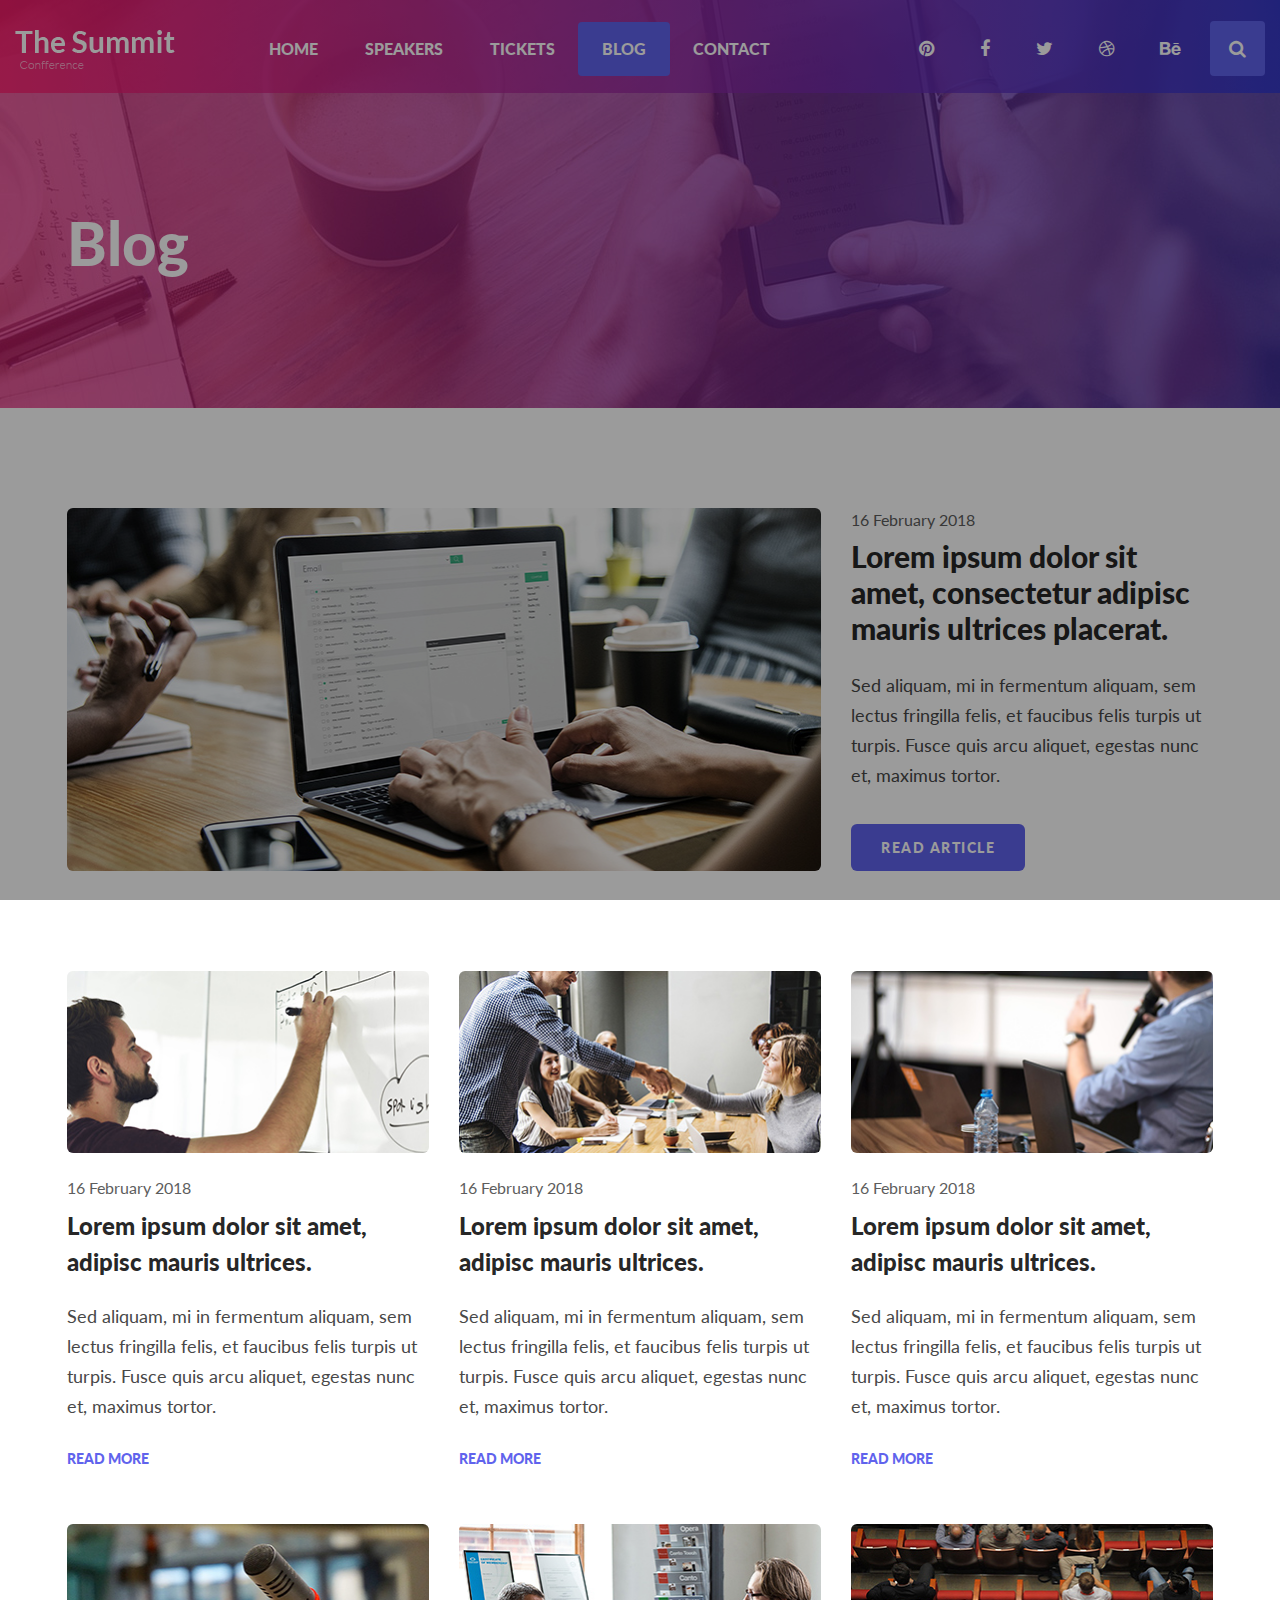
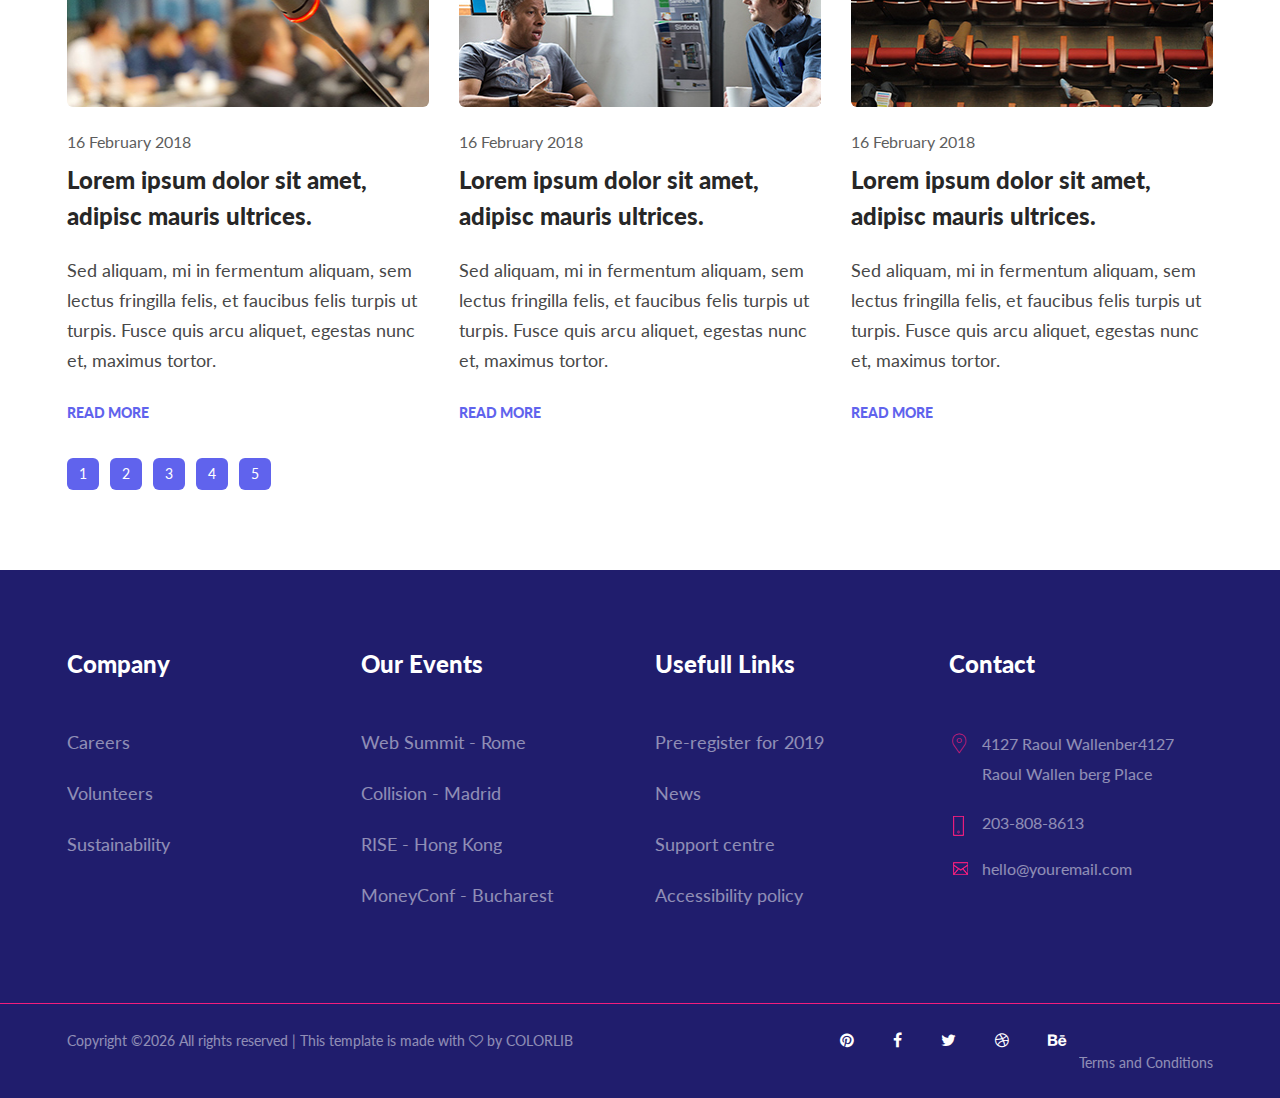
==== blog.html @ 988c6b31 "Primer commit" ====
<!DOCTYPE html>
<html lang="zxx">

<head>
    <meta charset="UTF-8">
    <meta name="description" content="The Summit Conference Template">
    <meta name="keywords" content="The Summit Conference, unica, creative, html">
    <meta name="viewport" content="width=device-width, initial-scale=1.0">
    <meta http-equiv="X-UA-Compatible" content="ie=edge">
    <title>The Summit Confference | Template</title>

    <!-- Google Font -->
    <link href="https://fonts.googleapis.com/css?family=Lato:100,300,400,700,900&display=swap" rel="stylesheet">

    <!-- Css Styles -->
    <link rel="stylesheet" href="css/bootstrap.min.css" type="text/css">
    <link rel="stylesheet" href="css/font-awesome.min.css" type="text/css">
    <link rel="stylesheet" href="css/flaticon.css" type="text/css">
    <link rel="stylesheet" href="css/owl.carousel.min.css" type="text/css">
    <link rel="stylesheet" href="css/slicknav.min.css" type="text/css">
    <link rel="stylesheet" href="css/style.css" type="text/css">
</head>

<body>
    <!-- Page Preloder -->
    <div id="preloder">
        <div class="loader"></div>
    </div>

    <!-- Header Section Begin -->
    <header class="header-section">
        <div class="container-fluid">
            <div class="row bg-overlay">
                <div class="header">
                    <div class="col-lg-12">
                        <div class="logo">
                            <a href="./index.html"><img src="img/logo.png" alt=""></a>
                        </div>
                        <div class="navigation mobile-menu">
                            <div class="main-menu">
                                <nav>
                                    <ul>
                                        <li><a href="./index.html">Home</a></li>
                                        <li><a href="./speakers.html">Speakers</a></li>
                                        <li><a href="./tickets.html">Tickets</a></li>
                                        <li><a class="active" href="./blog.html">Blog</a></li>
                                        <li><a href="./contact.html">Contact</a></li>
                                    </ul>
                                </nav>
                            </div>
                            <div class="top-social">
                                <a href="#"><i class="fa fa-pinterest"></i></a>
                                <a href="#"><i class="fa fa-facebook"></i></a>
                                <a href="#"><i class="fa fa-twitter"></i></a>
                                <a href="#"><i class="fa fa-dribbble"></i></a>
                                <a href="#"><i class="fa fa-behance"></i></a>
                                <a href="#" class="search-btn search-trigger"><i class="fa fa-search"></i></a>
                            </div>
                        </div>
                        <div id="mobile-menu-wrap"></div>
                    </div>
                </div>
            </div>
        </div>
    </header>
    <!-- Header End -->

    <!-- Search Bar Begin -->
    <section class="search-bar-wrap">
        <span class="search-close"><i class="fa fa-close"></i></span>
        <div class="search-bar-table">
            <div class="search-bar-tablecell">
                <div class="search-bar-inner">
                    <h2>Search</h2>
                    <form action="#">
                        <input type="search" placeholder="Type Keywords">
                        <button type="submit">Search</button>
                    </form>
                </div>
            </div>
        </div>
    </section>
    <!-- Search Bar End -->

    <!-- Hero Area Begin -->
    <div class="hero-area set-bg" data-setbg="img/blog/blog-hero-bg.jpg">
        <div class="container">
            <div class="row">
                <div class="col-lg-12">
                    <div class="hero-text">
                        <h2>Blog</h2>
                    </div>
                </div>
            </div>
        </div>
    </div>
    <!-- Hero Area End -->

    <!-- Blog Area Begin -->
    <section class="blog-section spad">
        <div class="blog-article">
            <div class="container">
                <div class="row">
                    <div class="col-lg-8">
                        <div class="article-img">
                            <img src="img/blog/blog-item.jpg" alt="">
                        </div>
                    </div>
                    <div class="col-lg-4">
                        <div class="article-details">
                            <span>16 February 2018</span>
                            <h3>Lorem ipsum dolor sit amet, consectetur adipisc mauris ultrices placerat.</h3>
                            <p>Sed aliquam, mi in fermentum aliquam, sem lectus fringilla felis, et faucibus felis
                                turpis ut turpis. Fusce quis arcu aliquet, egestas nunc et, maximus tortor. </p>
                            <a href="#" class="primary-btn article-btn">Read Article</a>
                        </div>
                    </div>
                </div>
            </div>
        </div>
        <div class="blog-items">
            <div class="container">
                <div class="row">
                    <div class="col-lg-4 col-md-6">
                        <div class="single-blog">
                            <div class="blog-img">
                                <img src="img/blog/blog-1.jpg" alt="">
                            </div>
                            <div class="blog-details">
                                <span>16 February 2018</span>
                                <h4>Lorem ipsum dolor sit amet, adipisc mauris ultrices.</h4>
                                <p>Sed aliquam, mi in fermentum aliquam, sem lectus fringilla felis, et faucibus felis
                                    turpis ut turpis. Fusce quis arcu aliquet, egestas nunc et, maximus tortor.</p>
                                <a href="#" class="read-btn">Read More</a>
                            </div>
                        </div>
                    </div>
                    <div class="col-lg-4 col-md-6">
                        <div class="single-blog">
                            <div class="blog-img">
                                <img src="img/blog/blog-2.jpg" alt="">
                            </div>
                            <div class="blog-details">
                                <span>16 February 2018</span>
                                <h4>Lorem ipsum dolor sit amet, adipisc mauris ultrices.</h4>
                                <p>Sed aliquam, mi in fermentum aliquam, sem lectus fringilla felis, et faucibus felis
                                    turpis ut turpis. Fusce quis arcu aliquet, egestas nunc et, maximus tortor.</p>
                                <a href="#" class="read-btn">Read More</a>
                            </div>
                        </div>
                    </div>
                    <div class="col-lg-4 col-md-6">
                        <div class="single-blog">
                            <div class="blog-img">
                                <img src="img/blog/blog-3.jpg" alt="">
                            </div>
                            <div class="blog-details">
                                <span>16 February 2018</span>
                                <h4>Lorem ipsum dolor sit amet, adipisc mauris ultrices.</h4>
                                <p>Sed aliquam, mi in fermentum aliquam, sem lectus fringilla felis, et faucibus felis
                                    turpis ut turpis. Fusce quis arcu aliquet, egestas nunc et, maximus tortor.</p>
                                <a href="#" class="read-btn">Read More</a>
                            </div>
                        </div>
                    </div>
                    <div class="col-lg-4 col-md-6">
                        <div class="single-blog">
                            <div class="blog-img">
                                <img src="img/blog/blog-4.jpg" alt="">
                            </div>
                            <div class="blog-details">
                                <span>16 February 2018</span>
                                <h4>Lorem ipsum dolor sit amet, adipisc mauris ultrices.</h4>
                                <p>Sed aliquam, mi in fermentum aliquam, sem lectus fringilla felis, et faucibus felis
                                    turpis ut turpis. Fusce quis arcu aliquet, egestas nunc et, maximus tortor.</p>
                                <a href="#" class="read-btn">Read More</a>
                            </div>
                        </div>
                    </div>
                    <div class="col-lg-4 col-md-6">
                        <div class="single-blog">
                            <div class="blog-img">
                                <img src="img/blog/blog-5.jpg" alt="">
                            </div>
                            <div class="blog-details">
                                <span>16 February 2018</span>
                                <h4>Lorem ipsum dolor sit amet, adipisc mauris ultrices.</h4>
                                <p>Sed aliquam, mi in fermentum aliquam, sem lectus fringilla felis, et faucibus felis
                                    turpis ut turpis. Fusce quis arcu aliquet, egestas nunc et, maximus tortor.</p>
                                <a href="#" class="read-btn">Read More</a>
                            </div>
                        </div>
                    </div>
                    <div class="col-lg-4 col-md-6">
                        <div class="single-blog">
                            <div class="blog-img">
                                <img src="img/blog/blog-6.jpg" alt="">
                            </div>
                            <div class="blog-details">
                                <span>16 February 2018</span>
                                <h4>Lorem ipsum dolor sit amet, adipisc mauris ultrices.</h4>
                                <p>Sed aliquam, mi in fermentum aliquam, sem lectus fringilla felis, et faucibus felis
                                    turpis ut turpis. Fusce quis arcu aliquet, egestas nunc et, maximus tortor.</p>
                                <a href="#" class="read-btn">Read More</a>
                            </div>
                        </div>
                    </div>
                </div>
            </div>
        </div>
        <div class="blog-pagination">
            <div class="container">
                <div class="row">
                    <div class="col-lg-12">
                        <div class="pagination-number">
                            <a href="#">1</a>
                            <a href="#">2</a>
                            <a href="#">3</a>
                            <a href="#">4</a>
                            <a href="#">5</a>
                        </div>
                    </div>
                </div>
            </div>
        </div>
    </section>
    <!-- Blog Area End -->

    <!-- Footer Begin -->
    <footer class="footer-section">
        <div class="container">
            <div class="row pb-70">
                <div class="col-lg-3 col-md-6">
                    <div class="company-widget">
                        <h4>Company</h4>
                        <ul>
                            <li>Careers</li>
                            <li>Volunteers</li>
                            <li>Sustainability</li>
                        </ul>
                    </div>
                </div>
                <div class="col-lg-3 col-md-6">
                    <div class="event-widget">
                        <h4>Our Events</h4>
                        <ul>
                            <li>Web Summit - Rome</li>
                            <li>Collision - Madrid</li>
                            <li>RISE - Hong Kong</li>
                            <li>MoneyConf - Bucharest</li>
                        </ul>
                    </div>
                </div>
                <div class="col-lg-3 col-md-6">
                    <div class="links-widget">
                        <h4>Usefull Links</h4>
                        <ul>
                            <li>Pre-register for 2019</li>
                            <li>News</li>
                            <li>Support centre</li>
                            <li>Accessibility policy</li>
                        </ul>
                    </div>
                </div>
                <div class="col-lg-3 col-md-6">
                    <div class="contact-widget">
                        <h4>Contact</h4>
                        <ul>
                            <li><i class="flaticon-placeholder-3"></i> <span>4127 Raoul Wallenber4127 Raoul Wallen berg
                                    Place</span></li>
                            <li><img src="img/phone.png" alt=""> <span>203-808-8613</span></li>
                            <li><img src="img/envelop.png" alt=""> <span>hello@youremail.com</span></li>
                        </ul>
                    </div>
                </div>
            </div>
        </div>
        <div class="copyright-area">
            <div class="container">
                <div class="row">
                    <div class="col-lg-12">
                        <div class="copyright-text">
                            <div class="copyright"><!-- Link back to Colorlib can't be removed. Template is licensed under CC BY 3.0. -->
Copyright &copy;<script>document.write(new Date().getFullYear());</script> All rights reserved | This template is made with <i class="fa fa-heart-o" aria-hidden="true"></i> by <a href="https://colorlib.com" target="_blank">Colorlib</a>
<!-- Link back to Colorlib can't be removed. Template is licensed under CC BY 3.0. --></div>
                            <div class="footer-social">
                                <a href="#"><i class="fa fa-pinterest"></i></a>
                                <a href="#"><i class="fa fa-facebook"></i></a>
                                <a href="#"><i class="fa fa-twitter"></i></a>
                                <a href="#"><i class="fa fa-dribbble"></i></a>
                                <a href="#"><i class="fa fa-behance"></i></a>
                            </div>
                            <div class="term">Terms and Conditions</div>
                        </div>
                    </div>
                </div>
            </div>
        </div>
    </footer>
    <!-- Footer End -->
    
    <!-- Js Plugins -->
    <script src="js/jquery-3.3.1.min.js"></script>
    <script src="js/bootstrap.min.js"></script>
    <script src="js/jquery.slicknav.js"></script>
    <script src="js/owl.carousel.min.js"></script>
    <script src="js/circle-progress.min.js"></script>
    <script src="js/jquery.countdown.min.js"></script>
    <script src="js/main.js"></script>
</body>

</html>
---- css/flaticon.css ----
/*
  	Flaticon icon font: Flaticon
  	Creation date: 22/06/2016 15:41
  	*/

@font-face {
  font-family: "Flaticon";
  src: url("../fonts/Flaticon.eot");
  src: url("../fonts/Flaticon.eot?#iefix") format("embedded-opentype"),
       url("../fonts/Flaticon.woff") format("woff"),
       url("../fonts/Flaticon.ttf") format("truetype"),
       url("../fonts/Flaticon.svg#Flaticon") format("svg");
  font-weight: normal;
  font-style: normal;
}

@media screen and (-webkit-min-device-pixel-ratio:0) {
  @font-face {
    font-family: "Flaticon";
    src: url("../fonts/Flaticon.svg#Flaticon") format("svg");
  }
}

[class^="flaticon-"]:before, [class*=" flaticon-"]:before,
[class^="flaticon-"]:after, [class*=" flaticon-"]:after {   
  font-family: Flaticon;
        font-size: 20px;
font-style: normal;
margin-left: 0;
}

.flaticon-add:before { content: "\f100"; }
.flaticon-add-1:before { content: "\f101"; }
.flaticon-add-2:before { content: "\f102"; }
.flaticon-add-3:before { content: "\f103"; }
.flaticon-agenda:before { content: "\f104"; }
.flaticon-alarm:before { content: "\f105"; }
.flaticon-alarm-1:before { content: "\f106"; }
.flaticon-alarm-clock:before { content: "\f107"; }
.flaticon-alarm-clock-1:before { content: "\f108"; }
.flaticon-albums:before { content: "\f109"; }
.flaticon-app:before { content: "\f10a"; }
.flaticon-archive:before { content: "\f10b"; }
.flaticon-archive-1:before { content: "\f10c"; }
.flaticon-archive-2:before { content: "\f10d"; }
.flaticon-archive-3:before { content: "\f10e"; }
.flaticon-attachment:before { content: "\f10f"; }
.flaticon-back:before { content: "\f110"; }
.flaticon-battery:before { content: "\f111"; }
.flaticon-battery-1:before { content: "\f112"; }
.flaticon-battery-2:before { content: "\f113"; }
.flaticon-battery-3:before { content: "\f114"; }
.flaticon-battery-4:before { content: "\f115"; }
.flaticon-battery-5:before { content: "\f116"; }
.flaticon-battery-6:before { content: "\f117"; }
.flaticon-battery-7:before { content: "\f118"; }
.flaticon-battery-8:before { content: "\f119"; }
.flaticon-battery-9:before { content: "\f11a"; }
.flaticon-binoculars:before { content: "\f11b"; }
.flaticon-blueprint:before { content: "\f11c"; }
.flaticon-bluetooth:before { content: "\f11d"; }
.flaticon-bluetooth-1:before { content: "\f11e"; }
.flaticon-bookmark:before { content: "\f11f"; }
.flaticon-bookmark-1:before { content: "\f120"; }
.flaticon-briefcase:before { content: "\f121"; }
.flaticon-broken-link:before { content: "\f122"; }
.flaticon-calculator:before { content: "\f123"; }
.flaticon-calculator-1:before { content: "\f124"; }
.flaticon-calendar:before { content: "\f125"; }
.flaticon-calendar-1:before { content: "\f126"; }
.flaticon-calendar-2:before { content: "\f127"; }
.flaticon-calendar-3:before { content: "\f128"; }
.flaticon-calendar-4:before { content: "\f129"; }
.flaticon-calendar-5:before { content: "\f12a"; }
.flaticon-calendar-6:before { content: "\f12b"; }
.flaticon-calendar-7:before { content: "\f12c"; }
.flaticon-checked:before { content: "\f12d"; }
.flaticon-checked-1:before { content: "\f12e"; }
.flaticon-clock:before { content: "\f12f"; }
.flaticon-clock-1:before { content: "\f130"; }
.flaticon-close:before { content: "\f131"; }
.flaticon-cloud:before { content: "\f132"; }
.flaticon-cloud-computing:before { content: "\f133"; }
.flaticon-cloud-computing-1:before { content: "\f134"; }
.flaticon-cloud-computing-2:before { content: "\f135"; }
.flaticon-cloud-computing-3:before { content: "\f136"; }
.flaticon-cloud-computing-4:before { content: "\f137"; }
.flaticon-cloud-computing-5:before { content: "\f138"; }
.flaticon-command:before { content: "\f139"; }
.flaticon-compact-disc:before { content: "\f13a"; }
.flaticon-compact-disc-1:before { content: "\f13b"; }
.flaticon-compact-disc-2:before { content: "\f13c"; }
.flaticon-compass:before { content: "\f13d"; }
.flaticon-compose:before { content: "\f13e"; }
.flaticon-controls:before { content: "\f13f"; }
.flaticon-controls-1:before { content: "\f140"; }
.flaticon-controls-2:before { content: "\f141"; }
.flaticon-controls-3:before { content: "\f142"; }
.flaticon-controls-4:before { content: "\f143"; }
.flaticon-controls-5:before { content: "\f144"; }
.flaticon-controls-6:before { content: "\f145"; }
.flaticon-controls-7:before { content: "\f146"; }
.flaticon-controls-8:before { content: "\f147"; }
.flaticon-controls-9:before { content: "\f148"; }
.flaticon-database:before { content: "\f149"; }
.flaticon-database-1:before { content: "\f14a"; }
.flaticon-database-2:before { content: "\f14b"; }
.flaticon-database-3:before { content: "\f14c"; }
.flaticon-diamond:before { content: "\f14d"; }
.flaticon-diploma:before { content: "\f14e"; }
.flaticon-dislike:before { content: "\f14f"; }
.flaticon-dislike-1:before { content: "\f150"; }
.flaticon-divide:before { content: "\f151"; }
.flaticon-divide-1:before { content: "\f152"; }
.flaticon-division:before { content: "\f153"; }
.flaticon-document:before { content: "\f154"; }
.flaticon-download:before { content: "\f155"; }
.flaticon-edit:before { content: "\f156"; }
.flaticon-edit-1:before { content: "\f157"; }
.flaticon-eject:before { content: "\f158"; }
.flaticon-eject-1:before { content: "\f159"; }
.flaticon-equal:before { content: "\f15a"; }
.flaticon-equal-1:before { content: "\f15b"; }
.flaticon-equal-2:before { content: "\f15c"; }
.flaticon-error:before { content: "\f15d"; }
.flaticon-exit:before { content: "\f15e"; }
.flaticon-exit-1:before { content: "\f15f"; }
.flaticon-exit-2:before { content: "\f160"; }
.flaticon-eyeglasses:before { content: "\f161"; }
.flaticon-fast-forward:before { content: "\f162"; }
.flaticon-fast-forward-1:before { content: "\f163"; }
.flaticon-fax:before { content: "\f164"; }
.flaticon-file:before { content: "\f165"; }
.flaticon-file-1:before { content: "\f166"; }
.flaticon-file-2:before { content: "\f167"; }
.flaticon-film:before { content: "\f168"; }
.flaticon-fingerprint:before { content: "\f169"; }
.flaticon-flag:before { content: "\f16a"; }
.flaticon-flag-1:before { content: "\f16b"; }
.flaticon-flag-2:before { content: "\f16c"; }
.flaticon-flag-3:before { content: "\f16d"; }
.flaticon-flag-4:before { content: "\f16e"; }
.flaticon-focus:before { content: "\f16f"; }
.flaticon-folder:before { content: "\f170"; }
.flaticon-folder-1:before { content: "\f171"; }
.flaticon-folder-10:before { content: "\f172"; }
.flaticon-folder-11:before { content: "\f173"; }
.flaticon-folder-12:before { content: "\f174"; }
.flaticon-folder-13:before { content: "\f175"; }
.flaticon-folder-14:before { content: "\f176"; }
.flaticon-folder-15:before { content: "\f177"; }
.flaticon-folder-16:before { content: "\f178"; }
.flaticon-folder-17:before { content: "\f179"; }
.flaticon-folder-18:before { content: "\f17a"; }
.flaticon-folder-19:before { content: "\f17b"; }
.flaticon-folder-2:before { content: "\f17c"; }
.flaticon-folder-3:before { content: "\f17d"; }
.flaticon-folder-4:before { content: "\f17e"; }
.flaticon-folder-5:before { content: "\f17f"; }
.flaticon-folder-6:before { content: "\f180"; }
.flaticon-folder-7:before { content: "\f181"; }
.flaticon-folder-8:before { content: "\f182"; }
.flaticon-folder-9:before { content: "\f183"; }
.flaticon-forbidden:before { content: "\f184"; }
.flaticon-funnel:before { content: "\f185"; }
.flaticon-garbage:before { content: "\f186"; }
.flaticon-garbage-1:before { content: "\f187"; }
.flaticon-garbage-2:before { content: "\f188"; }
.flaticon-gift:before { content: "\f189"; }
.flaticon-help:before { content: "\f18a"; }
.flaticon-hide:before { content: "\f18b"; }
.flaticon-hold:before { content: "\f18c"; }
.flaticon-home:before { content: "\f18d"; }
.flaticon-home-1:before { content: "\f18e"; }
.flaticon-home-2:before { content: "\f18f"; }
.flaticon-hourglass:before { content: "\f190"; }
.flaticon-hourglass-1:before { content: "\f191"; }
.flaticon-hourglass-2:before { content: "\f192"; }
.flaticon-hourglass-3:before { content: "\f193"; }
.flaticon-house:before { content: "\f194"; }
.flaticon-id-card:before { content: "\f195"; }
.flaticon-id-card-1:before { content: "\f196"; }
.flaticon-id-card-2:before { content: "\f197"; }
.flaticon-id-card-3:before { content: "\f198"; }
.flaticon-id-card-4:before { content: "\f199"; }
.flaticon-id-card-5:before { content: "\f19a"; }
.flaticon-idea:before { content: "\f19b"; }
.flaticon-incoming:before { content: "\f19c"; }
.flaticon-infinity:before { content: "\f19d"; }
.flaticon-info:before { content: "\f19e"; }
.flaticon-internet:before { content: "\f19f"; }
.flaticon-key:before { content: "\f1a0"; }
.flaticon-lamp:before { content: "\f1a1"; }
.flaticon-layers:before { content: "\f1a2"; }
.flaticon-layers-1:before { content: "\f1a3"; }
.flaticon-like:before { content: "\f1a4"; }
.flaticon-like-1:before { content: "\f1a5"; }
.flaticon-like-2:before { content: "\f1a6"; }
.flaticon-link:before { content: "\f1a7"; }
.flaticon-list:before { content: "\f1a8"; }
.flaticon-list-1:before { content: "\f1a9"; }
.flaticon-lock:before { content: "\f1aa"; }
.flaticon-lock-1:before { content: "\f1ab"; }
.flaticon-locked:before { content: "\f1ac"; }
.flaticon-locked-1:before { content: "\f1ad"; }
.flaticon-locked-2:before { content: "\f1ae"; }
.flaticon-locked-3:before { content: "\f1af"; }
.flaticon-locked-4:before { content: "\f1b0"; }
.flaticon-locked-5:before { content: "\f1b1"; }
.flaticon-locked-6:before { content: "\f1b2"; }
.flaticon-login:before { content: "\f1b3"; }
.flaticon-magic-wand:before { content: "\f1b4"; }
.flaticon-magnet:before { content: "\f1b5"; }
.flaticon-magnet-1:before { content: "\f1b6"; }
.flaticon-magnet-2:before { content: "\f1b7"; }
.flaticon-map:before { content: "\f1b8"; }
.flaticon-map-1:before { content: "\f1b9"; }
.flaticon-map-2:before { content: "\f1ba"; }
.flaticon-map-location:before { content: "\f1bb"; }
.flaticon-megaphone:before { content: "\f1bc"; }
.flaticon-megaphone-1:before { content: "\f1bd"; }
.flaticon-menu:before { content: "\f1be"; }
.flaticon-menu-1:before { content: "\f1bf"; }
.flaticon-menu-2:before { content: "\f1c0"; }
.flaticon-menu-3:before { content: "\f1c1"; }
.flaticon-menu-4:before { content: "\f1c2"; }
.flaticon-microphone:before { content: "\f1c3"; }
.flaticon-microphone-1:before { content: "\f1c4"; }
.flaticon-minus:before { content: "\f1c5"; }
.flaticon-minus-1:before { content: "\f1c6"; }
.flaticon-more:before { content: "\f1c7"; }
.flaticon-more-1:before { content: "\f1c8"; }
.flaticon-more-2:before { content: "\f1c9"; }
.flaticon-multiply:before { content: "\f1ca"; }
.flaticon-multiply-1:before { content: "\f1cb"; }
.flaticon-music-player:before { content: "\f1cc"; }
.flaticon-music-player-1:before { content: "\f1cd"; }
.flaticon-music-player-2:before { content: "\f1ce"; }
.flaticon-music-player-3:before { content: "\f1cf"; }
.flaticon-mute:before { content: "\f1d0"; }
.flaticon-muted:before { content: "\f1d1"; }
.flaticon-navigation:before { content: "\f1d2"; }
.flaticon-navigation-1:before { content: "\f1d3"; }
.flaticon-network:before { content: "\f1d4"; }
.flaticon-newspaper:before { content: "\f1d5"; }
.flaticon-next:before { content: "\f1d6"; }
.flaticon-note:before { content: "\f1d7"; }
.flaticon-notebook:before { content: "\f1d8"; }
.flaticon-notebook-1:before { content: "\f1d9"; }
.flaticon-notebook-2:before { content: "\f1da"; }
.flaticon-notebook-3:before { content: "\f1db"; }
.flaticon-notebook-4:before { content: "\f1dc"; }
.flaticon-notebook-5:before { content: "\f1dd"; }
.flaticon-notepad:before { content: "\f1de"; }
.flaticon-notepad-1:before { content: "\f1df"; }
.flaticon-notepad-2:before { content: "\f1e0"; }
.flaticon-notification:before { content: "\f1e1"; }
.flaticon-paper-plane:before { content: "\f1e2"; }
.flaticon-paper-plane-1:before { content: "\f1e3"; }
.flaticon-pause:before { content: "\f1e4"; }
.flaticon-pause-1:before { content: "\f1e5"; }
.flaticon-percent:before { content: "\f1e6"; }
.flaticon-percent-1:before { content: "\f1e7"; }
.flaticon-perspective:before { content: "\f1e8"; }
.flaticon-photo-camera:before { content: "\f1e9"; }
.flaticon-photo-camera-1:before { content: "\f1ea"; }
.flaticon-photos:before { content: "\f1eb"; }
.flaticon-picture:before { content: "\f1ec"; }
.flaticon-picture-1:before { content: "\f1ed"; }
.flaticon-picture-2:before { content: "\f1ee"; }
.flaticon-pin:before { content: "\f1ef"; }
.flaticon-placeholder:before { content: "\f1f0"; }
.flaticon-placeholder-1:before { content: "\f1f1"; }
.flaticon-placeholder-2:before { content: "\f1f2"; }
.flaticon-placeholder-3:before { content: "\f1f3"; }
.flaticon-placeholders:before { content: "\f1f4"; }
.flaticon-play-button:before { content: "\f1f5"; }
.flaticon-play-button-1:before { content: "\f1f6"; }
.flaticon-plus:before { content: "\f1f7"; }
.flaticon-power:before { content: "\f1f8"; }
.flaticon-previous:before { content: "\f1f9"; }
.flaticon-price-tag:before { content: "\f1fa"; }
.flaticon-print:before { content: "\f1fb"; }
.flaticon-push-pin:before { content: "\f1fc"; }
.flaticon-radar:before { content: "\f1fd"; }
.flaticon-reading:before { content: "\f1fe"; }
.flaticon-record:before { content: "\f1ff"; }
.flaticon-repeat:before { content: "\f200"; }
.flaticon-repeat-1:before { content: "\f201"; }
.flaticon-restart:before { content: "\f202"; }
.flaticon-resume:before { content: "\f203"; }
.flaticon-rewind:before { content: "\f204"; }
.flaticon-rewind-1:before { content: "\f205"; }
.flaticon-route:before { content: "\f206"; }
.flaticon-save:before { content: "\f207"; }
.flaticon-search:before { content: "\f208"; }
.flaticon-search-1:before { content: "\f209"; }
.flaticon-send:before { content: "\f20a"; }
.flaticon-server:before { content: "\f20b"; }
.flaticon-server-1:before { content: "\f20c"; }
.flaticon-server-2:before { content: "\f20d"; }
.flaticon-server-3:before { content: "\f20e"; }
.flaticon-settings:before { content: "\f20f"; }
.flaticon-settings-1:before { content: "\f210"; }
.flaticon-settings-2:before { content: "\f211"; }
.flaticon-settings-3:before { content: "\f212"; }
.flaticon-settings-4:before { content: "\f213"; }
.flaticon-settings-5:before { content: "\f214"; }
.flaticon-settings-6:before { content: "\f215"; }
.flaticon-settings-7:before { content: "\f216"; }
.flaticon-settings-8:before { content: "\f217"; }
.flaticon-settings-9:before { content: "\f218"; }
.flaticon-share:before { content: "\f219"; }
.flaticon-share-1:before { content: "\f21a"; }
.flaticon-share-2:before { content: "\f21b"; }
.flaticon-shuffle:before { content: "\f21c"; }
.flaticon-shuffle-1:before { content: "\f21d"; }
.flaticon-shutdown:before { content: "\f21e"; }
.flaticon-sign:before { content: "\f21f"; }
.flaticon-sign-1:before { content: "\f220"; }
.flaticon-skip:before { content: "\f221"; }
.flaticon-smartphone:before { content: "\f222"; }
.flaticon-smartphone-1:before { content: "\f223"; }
.flaticon-smartphone-10:before { content: "\f224"; }
.flaticon-smartphone-11:before { content: "\f225"; }
.flaticon-smartphone-2:before { content: "\f226"; }
.flaticon-smartphone-3:before { content: "\f227"; }
.flaticon-smartphone-4:before { content: "\f228"; }
.flaticon-smartphone-5:before { content: "\f229"; }
.flaticon-smartphone-6:before { content: "\f22a"; }
.flaticon-smartphone-7:before { content: "\f22b"; }
.flaticon-smartphone-8:before { content: "\f22c"; }
.flaticon-smartphone-9:before { content: "\f22d"; }
.flaticon-speaker:before { content: "\f22e"; }
.flaticon-speaker-1:before { content: "\f22f"; }
.flaticon-speaker-2:before { content: "\f230"; }
.flaticon-speaker-3:before { content: "\f231"; }
.flaticon-speaker-4:before { content: "\f232"; }
.flaticon-speaker-5:before { content: "\f233"; }
.flaticon-speaker-6:before { content: "\f234"; }
.flaticon-speaker-7:before { content: "\f235"; }
.flaticon-speaker-8:before { content: "\f236"; }
.flaticon-spotlight:before { content: "\f237"; }
.flaticon-star:before { content: "\f238"; }
.flaticon-star-1:before { content: "\f239"; }
.flaticon-stop:before { content: "\f23a"; }
.flaticon-stop-1:before { content: "\f23b"; }
.flaticon-stopwatch:before { content: "\f23c"; }
.flaticon-stopwatch-1:before { content: "\f23d"; }
.flaticon-stopwatch-2:before { content: "\f23e"; }
.flaticon-stopwatch-3:before { content: "\f23f"; }
.flaticon-stopwatch-4:before { content: "\f240"; }
.flaticon-street:before { content: "\f241"; }
.flaticon-street-1:before { content: "\f242"; }
.flaticon-substract:before { content: "\f243"; }
.flaticon-substract-1:before { content: "\f244"; }
.flaticon-success:before { content: "\f245"; }
.flaticon-switch:before { content: "\f246"; }
.flaticon-switch-1:before { content: "\f247"; }
.flaticon-switch-2:before { content: "\f248"; }
.flaticon-switch-3:before { content: "\f249"; }
.flaticon-switch-4:before { content: "\f24a"; }
.flaticon-switch-5:before { content: "\f24b"; }
.flaticon-switch-6:before { content: "\f24c"; }
.flaticon-switch-7:before { content: "\f24d"; }
.flaticon-tabs:before { content: "\f24e"; }
.flaticon-tabs-1:before { content: "\f24f"; }
.flaticon-target:before { content: "\f250"; }
.flaticon-television:before { content: "\f251"; }
.flaticon-television-1:before { content: "\f252"; }
.flaticon-time:before { content: "\f253"; }
.flaticon-trash:before { content: "\f254"; }
.flaticon-umbrella:before { content: "\f255"; }
.flaticon-unlink:before { content: "\f256"; }
.flaticon-unlocked:before { content: "\f257"; }
.flaticon-unlocked-1:before { content: "\f258"; }
.flaticon-unlocked-2:before { content: "\f259"; }
.flaticon-upload:before { content: "\f25a"; }
.flaticon-user:before { content: "\f25b"; }
.flaticon-user-1:before { content: "\f25c"; }
.flaticon-user-2:before { content: "\f25d"; }
.flaticon-user-3:before { content: "\f25e"; }
.flaticon-user-4:before { content: "\f25f"; }
.flaticon-user-5:before { content: "\f260"; }
.flaticon-user-6:before { content: "\f261"; }
.flaticon-user-7:before { content: "\f262"; }
.flaticon-users:before { content: "\f263"; }
.flaticon-users-1:before { content: "\f264"; }
.flaticon-video-camera:before { content: "\f265"; }
.flaticon-video-camera-1:before { content: "\f266"; }
.flaticon-video-player:before { content: "\f267"; }
.flaticon-video-player-1:before { content: "\f268"; }
.flaticon-video-player-2:before { content: "\f269"; }
.flaticon-view:before { content: "\f26a"; }
.flaticon-view-1:before { content: "\f26b"; }
.flaticon-view-2:before { content: "\f26c"; }
.flaticon-volume-control:before { content: "\f26d"; }
.flaticon-volume-control-1:before { content: "\f26e"; }
.flaticon-warning:before { content: "\f26f"; }
.flaticon-wifi:before { content: "\f270"; }
.flaticon-wifi-1:before { content: "\f271"; }
.flaticon-windows:before { content: "\f272"; }
.flaticon-windows-1:before { content: "\f273"; }
.flaticon-windows-2:before { content: "\f274"; }
.flaticon-windows-3:before { content: "\f275"; }
.flaticon-windows-4:before { content: "\f276"; }
.flaticon-wireless-internet:before { content: "\f277"; }
.flaticon-worldwide:before { content: "\f278"; }
.flaticon-worldwide-1:before { content: "\f279"; }
.flaticon-zoom-in:before { content: "\f27a"; }
.flaticon-zoom-out:before { content: "\f27b"; }
---- css/style.css ----
/* =================================
------------------------------------
  The Summit Conference
  Version: 1.0
 ------------------------------------
 ====================================*/


/*----------------------------------------*/
/* Template default CSS
/*----------------------------------------*/

html,
body {
	height: 100%;
	font-family: "Lato", sans-serif;
	-webkit-font-smoothing: antialiased;
	font-smoothing: antialiased;
	background: none;
}

h1,
h2,
h3,
h4,
h5,
h6 {
	margin: 0;
	color: #111111;
	font-weight: 600;
}

h1 {
	font-size: 70px;
}

h2 {
	font-size: 36px;
}

h3 {
	font-size: 30px;
}

h4 {
	font-size: 24px;
}

h5 {
	font-size: 18px;
}

h6 {
	font-size: 16px;
}

p {
	font-size: 16px;
	color: #484848;
	font-weight: 400;
	line-height: 30px;
	margin: 0 0 15px 0;
}

img {
	max-width: 100%;
}

input:focus,
select:focus,
button:focus,
textarea:focus {
	outline: none;
}

a:hover,
a:focus {
	text-decoration: none;
	outline: none;
	color: #fff;
}

ul,
ol {
	padding: 0;
	margin: 0;
}

/*---------------------
  Helper CSS
-----------------------*/

.section-title {
	margin-bottom: 88px;
}

.section-title h2 {
	color: #272727;
	font-size: 60px;
	font-weight: 900;
}

.set-bg {
	background-repeat: no-repeat;
	background-size: cover;
	background-position: top center;
}

.spad {
	padding-top: 100px;
	padding-bottom: 100px;
}

.pb-70 {
	padding-bottom: 70px;
}

.text-white h1,
.text-white h2,
.text-white h3,
.text-white h4,
.text-white h5,
.text-white h6,
.text-white p,
.text-white span,
.text-white li,
.text-white a {
	color: #fff;
}

/* buttons */

.primary-btn {
	display: inline-block;
	font-size: 18px;
	font-weight: 900;
	padding: 20px 45px;
	color: #fff;
	background: #6063ED;
	letter-spacing: 1.5px;
	text-transform: uppercase;
	border-radius: 6px;
}

.submit-btn {
	border: 1px solid #4ACA59;
	background: #4ACA59;
	color: #fff;
	font-size: 18px;
	text-transform: uppercase;
	font-weight: 900;
	letter-spacing: 1.6px;
	height: 62px;
	width: 200px;
	border-radius: 6px;
	cursor: pointer;
}

/* Preloder */

#preloder {
	position: fixed;
	width: 100%;
	height: 100%;
	top: 0;
	left: 0;
	z-index: 999999;
	background: #000;
}

.loader {
	width: 40px;
	height: 40px;
	position: absolute;
	top: 50%;
	left: 50%;
	margin-top: -13px;
	margin-left: -13px;
	border-radius: 60px;
	animation: loader 0.8s linear infinite;
	-webkit-animation: loader 0.8s linear infinite;
}

@keyframes loader {
	0% {
		-webkit-transform: rotate(0deg);
		transform: rotate(0deg);
		border: 4px solid #f44336;
		border-left-color: transparent;
	}
	50% {
		-webkit-transform: rotate(180deg);
		transform: rotate(180deg);
		border: 4px solid #673ab7;
		border-left-color: transparent;
	}
	100% {
		-webkit-transform: rotate(360deg);
		transform: rotate(360deg);
		border: 4px solid #f44336;
		border-left-color: transparent;
	}
}

@-webkit-keyframes loader {
	0% {
		-webkit-transform: rotate(0deg);
		border: 4px solid #f44336;
		border-left-color: transparent;
	}
	50% {
		-webkit-transform: rotate(180deg);
		border: 4px solid #673ab7;
		border-left-color: transparent;
	}
	100% {
		-webkit-transform: rotate(360deg);
		border: 4px solid #f44336;
		border-left-color: transparent;
	}
}

.el-title {
	margin-bottom: 75px;
}

.element {
	margin-bottom: 100px;
}

.element:last-child {
	margin-bottom: 0;
}

/*---------------------
  Header
-----------------------*/

.header-section {
	position: absolute;
	width: 100%;
	z-index: 99;
}

.header-section .bg-overlay {
	position: relative;
	z-index: 1;
}

.header-section .bg-overlay::after {
	position: absolute;
	left: 0;
	right: 0;
	height: 100%;
	width: 100%;
	background: -webkit-gradient(linear, left top, right top, from(#ff1a6b), to(#2a34d0));
	background: linear-gradient(to right, #ff1a6b, #2a34d0);
	content: "";
	opacity: 0.75;
	z-index: -1;
}

.header {
	padding: 30px 0 17px 0;
	width: 100%;
}

.header .logo {
	float: left;
	margin-right: 178px;
}

.header .logo a {
	display: inline-block;
}

.header .main-menu {
	float: left;
	margin-top: -8px;
}

.header .main-menu ul li {
	list-style: none;
	display: inline-block;
	margin-right: -5px;
	position: relative;
	z-index: 1;
}

.header .main-menu ul li a {
	color: #fff;
	display: inline-block;
	font-size: 16px;
	font-weight: 900;
	padding: 15px 24px;
	text-transform: uppercase;
}

.header .main-menu ul li a.active {
	background: #6063ED;
	border-radius: 4px;
}

.header .main-menu ul li a:hover:after {
	opacity: 1;
	visibility: visible;
}

.header .main-menu ul li a:after {
	position: absolute;
	left: 0;
	top: 0;
	height: 100%;
	width: 100%;
	content: "";
	background: #6063ED;
	z-index: -1;
	border-radius: 4px;
	opacity: 0;
	visibility: hidden;
	-webkit-transition: 0.2s;
	transition: 0.2s;
}

.header .top-social {
	float: right;
	margin-top: -9px;
}

.header .top-social a {
	color: #fff;
	display: inline-block;
	font-size: 18px;
	margin-left: 42px;
}

.header .top-social a.search-btn {
	width: 55px;
	height: 55px;
	text-align: center;
	background: #6063ED;
	border-radius: 4px;
	line-height: 55px;
	margin-left: 25px;
}

.slicknav_menu {
	display: none;
}

/*---------------------
  Search Bar
-----------------------*/

.search-bar-wrap {
	position: fixed;
	width: 100%;
	height: 100%;
	z-index: 99;
	background: #073B4C;
	color: #fff;
	visibility: hidden;
	opacity: 0;
	-webkit-transition: 0.3s;
	transition: 0.3s;
}

.search-bar-wrap.active {
	visibility: visible;
	opacity: 1;
	z-index: 9999;
}

.search-bar-wrap h2 {
	color: #fff;
	margin-bottom: 20px;
	text-transform: uppercase;
}

.search-bar-wrap .search-close {
	position: absolute;
	right: 10px;
	top: 10px;
	cursor: pointer;
	font-size: 20px;
	padding: 20px;
	display: inline-block;
}

.search-bar-wrap .search-bar-table {
	display: table;
	width: 100%;
	height: 100%;
	padding: 0 15px;
}

.search-bar-wrap .search-bar-table .search-bar-tablecell {
	display: table-cell;
	vertical-align: middle;
	text-align: center;
}

.search-bar-wrap .search-bar-inner {
	max-width: 500px;
	margin: 0 auto;
}

.search-bar-wrap .search-bar-inner input {
	border: 1px solid #ddd;
	padding: 12px;
	color: #333;
	width: 399px;
}

.search-bar-wrap .search-bar-inner button {
	height: 50px;
	border: 1px solid #233EDE;
	background: #233EDE;
	color: #fff;
	width: 100px;
	cursor: pointer;
	margin-left: -3px;
}

/*---------------------
  Hero Slider
-----------------------*/

.hero-items .owl-dots .owl-dot {
	height: 11px;
	width: 11px;
	border: 3px solid #fff;
	display: block;
	margin-bottom: 10px;
	border-radius: 50%;
}

.hero-items .owl-dots .owl-dot.active {
	border-color: #ff1a6b;
}

.hero-items .owl-dots {
	position: absolute;
	right: 65px;
	bottom: 370px;
}

.hero-items .single-hero-item {
	height: 976px;
	padding-top: 320px;
}

.hero-items .single-hero-item span {
	color: #fff;
	display: block;
	font-size: 36px;
	font-weight: 400;
	margin-bottom: 10px;
	opacity: 0;
	position: relative;
	top: 50px;
}

.hero-items .single-hero-item h1 {
	color: #fff;
	font-size: 100px;
	font-weight: 900;
	line-height: 100px;
	text-transform: uppercase;
	margin-bottom: 12px;
	opacity: 0;
	position: relative;
	top: 50px;
}

.hero-items .single-hero-item h2 {
	color: #fff;
	font-size: 36px;
	font-weight: 700;
	opacity: 0;
	position: relative;
	top: 50px;
}

.owl-item.active .single-hero-item span,
.owl-item.active .single-hero-item h1,
.owl-item.active .single-hero-item h2 {
	top: 0;
	opacity: 1;
}

.owl-item.active .single-hero-item span {
	-webkit-transition: all 0.5s ease 0.2s;
	transition: all 0.5s ease 0.2s;
}

.owl-item.active .single-hero-item h1 {
	-webkit-transition: all 0.5s ease 0.4s;
	transition: all 0.5s ease 0.4s;
}

.owl-item.active .single-hero-item h2 {
	-webkit-transition: all 0.5s ease 0.6s;
	transition: all 0.5s ease 0.6s;
}

/*---------------------
  Event Counter
-----------------------*/

.event-counter {
	background: #201D6D;
	padding: 55px 0 55px 0;
}

.event-counter .event-name h2 {
	color: #fff;
	font-size: 60px;
	font-weight: 900;
	margin-bottom: 11px;
}

.event-counter .event-name h4 {
	color: #fff;
	font-size: 24px;
	font-weight: 400;
}

.event-counter .event-name span {
	font-size: 16px;
	font-weight: 400;
	padding: 9px 11px 9px 15px;
	background: #F21E7D;
	display: inline-block;
	margin-left: 12px;
}

.event-counter .countdown-timer {
	margin-top: -10px;
}

.event-counter .countdown-timer .cd-item {
	display: inline-block;
	margin-right: 60px;
}

.event-counter .countdown-timer .cd-item:last-child {
	margin-right: 0;
}

.event-counter .countdown-timer .cd-item span {
	display: block;
	color: #fff;
	font-size: 60px;
	font-weight: 900;
	margin-bottom: 6px;
}

.event-counter .countdown-timer .cd-item p {
	color: #fff;
	font-size: 18px;
	font-weight: 400;
}

/*---------------------
  Speakers Section
-----------------------*/

.speaker-section {
	padding-top: 85px;
}

.speakers-about {
	margin-bottom: 65px;
}

.speakers-about .speaker-img {
	margin-bottom: 22px;
}

.speakers-about .speaker-img img {
	border-radius: 6px;
	min-width: 100%;
}

.speakers-about .speaker-text h3 {
	color: #272727;
	font-size: 30px;
	font-weight: 900;
}

.speakers-about .speaker-text h3 span {
	font-size: 18px;
	font-weight: 400;
	display: block;
	margin-top: 10px;
}

/*---------------------
  Workshop Area
-----------------------*/

.workshop-section {
	position: relative;
	background: #f3f3f3;
	margin-bottom: 85px;
}

.workshop-img {
	position: absolute;
	left: 0;
	top: 0;
	height: 100%;
	width: calc(50% - 108px);
}

.workshop-img img {
	height: 100%;
}

.workshop-text {
	background: #f3f3f3;
	margin-left: -15px;
	margin-right: -15px;
	height: 100%;
	padding-top: 185px;
	padding-bottom: 155px;
}

.workshop-text h4 {
	color: #272727;
	font-size: 24px;
	font-weight: 700;
	margin-bottom: 17px;
}

.workshop-text h2 {
	color: #272727;
	font-size: 60px;
	font-weight: 700;
	line-height: 72px;
	margin-bottom: 17px;
}

.workshop-text p {
	color: #484848;
	font-size: 18px;
	font-weight: 400;
	margin-bottom: 30px;
}

.workshop-text .more-info {
	padding: 20px 43px;
	margin-right: 27px;
	margin-bottom: 20px;
}

.workshop-text .buy-tickets {
	background: #4ACA59;
	padding: 20px 38px;
}

/*---------------------
  Speak About
-----------------------*/

.speak-about {
	padding-top: 0;
	padding-bottom: 70px;
}

.speak-text {
	background: #f5f5f5;
	padding: 34px 18px 40px 35px;
	height: 520px;
	position: relative;
	margin-bottom: 30px;
	-webkit-transition: 0.3s;
	transition: 0.3s;
	border-radius: 6px;
}

.speak-text:after {
	position: absolute;
	content: "";
	width: 100%;
	height: 100%;
	left: 0;
	top: 0;
	background: -webkit-gradient(linear, left top, right top, from(#FB3ABE), to(#F149E3));
	background: linear-gradient(to right, #FB3ABE, #F149E3);
	border-radius: 6px;
	opacity: 0;
	-webkit-transition: all 0.4s;
	transition: all 0.4s;
	z-index: 0;
}

.speak-text:hover {
	color: #fff;
}

.speak-text:hover h2 {
	color: #fff;
}

.speak-text:hover .speaker-name h4 {
	color: #fff;
}

.speak-text:hover:after {
	opacity: 1;
}

.speak-text h2 {
	color: #272727;
	font-size: 36px;
	font-weight: 900;
	line-height: 50px;
	margin-bottom: 198px;
	z-index: 2;
	position: relative;
	-webkit-transition: all 0.4s;
	transition: all 0.4s;
}

.speak-text .speaker-name {
	position: absolute;
	left: 35px;
	bottom: 36px;
	z-index: 2;
}

.speak-text .speaker-name h4 {
	color: #272727;
	font-size: 24px;
	font-weight: 900;
}

.speak-text .speaker-name h4 span {
	display: block;
	font-size: 18px;
	font-weight: 400;
	margin-top: 10px;
}

/*---------------------
  Subscribe Form
-----------------------*/

.subscribe-form {
	padding-top: 85px;
}

.subscribe-form .section-title h2 {
	color: #fff;
	margin-bottom: -60px;
}

.subscribe-form p {
	color: #fff;
	font-size: 18px;
	margin-bottom: 82px;
}

.subscribe-form .subs-form {
	position: relative;
}

.subscribe-form .subs-form input {
	border: 2px solid #F1F1F1;
	border-radius: 6px;
	background: transparent;
	color: #fff;
	font-size: 18px;
	display: inline-block;
	height: 62px;
	width: 830px;
	padding-left: 35px;
}

.subscribe-form .subs-form input::-webkit-input-placeholder {
	color: #fff;
	font-style: italic;
	opacity: 0.35;
}

.subscribe-form .subs-form input::-moz-placeholder {
	color: #fff;
	font-style: italic;
	opacity: 0.35;
}

.subscribe-form .subs-form input:-ms-input-placeholder {
	color: #fff;
	font-style: italic;
	opacity: 0.35;
}

.subscribe-form .subs-form input::-ms-input-placeholder {
	color: #fff;
	font-style: italic;
	opacity: 0.35;
}

.subscribe-form .subs-form input::placeholder {
	color: #fff;
	font-style: italic;
	opacity: 0.35;
}

.subscribe-form .subs-form button {
	position: absolute;
	top: 0;
	right: 63px;
}

/*---------------------
  Footer
-----------------------*/

.footer-section {
	background: #201D6D;
	color: #fff;
	padding-top: 80px;
}

.company-widget h4,
.event-widget h4,
.links-widget h4,
.contact-widget h4 {
	color: #fff;
	font-size: 24px;
	font-weight: 900;
	margin-bottom: 50px;
}

.company-widget ul li,
.event-widget ul li,
.links-widget ul li {
	color: #fff;
	font-size: 18px;
	font-weight: 400;
	list-style: none;
	margin-bottom: 24px;
	opacity: 0.5;
}

.contact-widget ul li {
	list-style: none;
	position: relative;
	margin-bottom: 22px;
}

.contact-widget ul li:first-child span {
	line-height: 30px;
}

.contact-widget ul li i {
	position: absolute;
	left: 0;
	top: 0;
	color: #D51E7B;
}

.contact-widget ul li img {
	position: absolute;
	left: 4px;
	top: 5px;
	margin-right: -13px;
}

.contact-widget ul li span {
	margin-left: 33px;
	display: inline-block;
	color: #fff;
	font-size: 16px;
	font-weight: 400;
	opacity: 0.5;
}

.copyright-area {
	position: relative;
	padding: 25px 0;
}

.copyright-area:after {
	position: absolute;
	left: 0;
	top: 0;
	width: 100%;
	border-top: 1px solid #F21E7D;
	content: "";
}

.copyright-text .copyright,
.copyright-text .term {
	display: inline-block;
	color: #fff;
	font-size: 14px;
	font-weight: 400;
	opacity: 0.5;
}

.copyright-text .copyright a,
.copyright-text .term a {
	text-transform: uppercase;
	color: #fff;
}

.copyright-text .footer-social {
	display: inline-block;
	margin-left: 258px;
}

.copyright-text .footer-social a {
	color: #fff;
	margin-right: 25px;
	padding: 5px;
}

.copyright-text .term {
	display: inline-block;
	float: right;
}

/*---------------  Other Pages Style  --------------*/

/*---------------------
  Hero Area
-----------------------*/

.hero-area {
	height: 408px;
	padding-top: 207px;
}

.hero-text h2 {
	color: #fff;
	font-size: 60px;
	font-weight: 900;
}

/*---------------------
  Special Guest
-----------------------*/

.pb-90 {
	padding-bottom: 90px;
}

.special-guest {
	padding-top: 85px;
}

.guest-img img {
	border-radius: 6px;
}

.guest-info {
	margin-top: -5px;
}

.guest-info h2 {
	color: #272727;
	font-size: 36px;
	font-weight: 900;
	margin-bottom: 27px;
}

.guest-info h2 span {
	display: block;
	font-size: 18px;
	font-weight: 400;
	margin-top: 8px;
}

.guest-info p {
	color: #484848;
	font-size: 18px;
	font-weight: 400;
}

.guest-info p.long-text {
	margin-bottom: 30px;
}

.guest-info .guest-links {
	margin-top: 32px;
}

.guest-info .guest-links a {
	color: #fff;
	font-size: 18px;
	height: 36px;
	width: 36px;
	background: #EA4C89;
	display: inline-block;
	text-align: center;
	line-height: 35px;
	border-radius: 50%;
	margin-right: 5px;
}

.guest-info .guest-links a.behance {
	background: #0057FF;
}

.guest-info .guest-links a.facebook {
	background: #4267B2;
}

.guest-info .guest-links a.linkedin {
	background: #0077B5;
}

.guest-info .guest-links a.twitter {
	background: #1DA1F2;
}

/*---------------------
  Call To
-----------------------*/

.call-to-area {
	padding-top: 85px;
}

.call-to-text .section-title {
	margin-bottom: 25px;
}

.call-to-text .section-title h2 {
	color: #fff;
}

.call-to-text p {
	color: #fff;
	font-size: 24px;
	font-weight: 400;
	line-height: 36px;
	margin-bottom: 42px;
}

.call-to-text .buy-tickets {
	background: #4ACA59;
	padding: 20px 35px;
}

/*---------------------
  Speaker ALl
-----------------------*/

.speaker-section.speaker-all {
	padding-bottom: 10px;
}

.speaker-section.speaker-all .speakers-about {
	margin-bottom: 86px;
}

/*---------------------
  Tickets Table Price
-----------------------*/

.tickets-table-price {
	background: #f3f3f3;
}

.tickets-table {
	background: #fff;
	padding: 35px 0 50px;
	border-radius: 6px;
	border-top: 4px solid #6063ED;
}

.tickets-table.recommended {
	border-color: #4ACA59;
}

.tickets-table .table-price {
	padding-bottom: 30px;
	border-bottom: 2px solid #F1F6F9;
}

.tickets-table .table-price span {
	color: #868686;
	font-size: 14px;
	font-weight: 700;
	text-transform: uppercase;
	margin-bottom: 5px;
	display: block;
}

.tickets-table .table-price h2 {
	color: #2e2e2e;
	font-size: 36px;
	font-weight: 900;
}

.tickets-table .table-price h2.table-title {
	margin-bottom: 6px;
}

.tickets-table .table-price h2.price {
	color: #6063ed;
}

.tickets-table .table-features {
	padding-left: 65px;
	padding-top: 32px;
	padding-right: 18px;
}

.tickets-table .table-features ul {
	margin-bottom: 35px;
}

.tickets-table .table-features ul li {
	list-style: none;
	color: #838383;
	font-size: 16px;
	font-weight: 400;
	margin-bottom: 8px;
}

.tickets-table .table-features ul li img {
	margin-right: 17px;
}

.tickets-table a.buy-tickets {
	background: #4ACA59;
	padding: 20px 35px;
	margin-left: 10px;
}

/*---------------------
  Hurry Up
-----------------------*/

.hurry-up {
	padding-bottom: 159px;
}

.hurry-up h2 {
	color: #fff;
	font-size: 48px;
	font-weight: 900;
	text-align: center;
	margin-bottom: 36px;
}

.hurry-up .countdown-timer .cd-time {
	float: left;
	margin-right: 140px;
}

.hurry-up .countdown-timer .cd-time span {
	color: #fff;
	display: block;
	font-size: 90px;
	font-weight: 900;
}

.hurry-up .countdown-timer .cd-time p {
	color: #fff;
	font-size: 27px;
	font-weight: 400;
	opacity: 0.5;
}

.hurry-up .countdown-timer .cd-time:last-child {
	margin-right: 0;
}

/*---------------------
  Blog Section
-----------------------*/

.blog-section {
	padding-bottom: 80px;
}

.blog-article {
	padding-bottom: 100px;
}

.blog-article .article-img img {
	border-radius: 6px;
}

.blog-article .article-details span {
	display: block;
	font-size: 16px;
	font-weight: 400;
	color: #272727;
	opacity: 0.75;
	margin-bottom: 6px;
}

.blog-article .article-details h3 {
	color: #272727;
	font-size: 30px;
	font-weight: 900;
	line-height: 36px;
	margin-bottom: 24px;
}

.blog-article .article-details p {
	color: #484848;
	font-size: 18px;
	font-weight: 400;
	line-height: 30px;
	margin-bottom: 34px;
}

.blog-article .article-details .article-btn {
	font-size: 14px;
	padding: 13px 30px;
}

.blog-items .single-blog {
	margin-bottom: 55px;
}

.blog-items .single-blog .blog-img img {
	border-radius: 6px;
	min-width: 100%;
}

.blog-items .single-blog .blog-details {
	padding-top: 23px;
}

.blog-items .single-blog .blog-details span {
	color: #272727;
	font-size: 16px;
	font-weight: 400;
	opacity: 0.75;
	display: block;
	margin-bottom: 8px;
}

.blog-items .single-blog .blog-details h4 {
	color: #272727;
	font-size: 24px;
	font-weight: 900;
	line-height: 36px;
	margin-bottom: 21px;
}

.blog-items .single-blog .blog-details p {
	color: #484848;
	font-size: 18px;
	font-weight: 400;
	line-height: 30px;
	margin-bottom: 27px;
}

.blog-items .single-blog .blog-details a.read-btn {
	color: #6063ed;
	font-size: 14px;
	display: block;
	font-weight: 900;
	text-transform: uppercase;
}

.blog-pagination {
	margin-top: -20px;
}

.pagination-number a {
	display: inline-block;
	color: #fff;
	font-size: 14px;
	height: 32px;
	width: 32px;
	text-align: center;
	line-height: 32px;
	border-radius: 6px;
	background: #6063ED;
	margin-right: 7px;
	-webkit-transition: 0.3s;
	transition: 0.3s;
}

.pagination-number a:hover {
	background: #4ACA59;
}

/*---------------------
  Contact
-----------------------*/

.contact-section {
	position: relative;
}

.contact-details {
	padding: 80px 0 85px;
}

.contact-details h2 {
	color: #272727;
	font-size: 60px;
	font-weight: 900;
	margin-bottom: 55px;
}

.contact-details .contact-form input {
	height: 63px;
	width: 100%;
	background: #F5F5F5;
	border: none;
	-webkit-transition: 0.2s;
	transition: 0.2s;
	border-bottom: 2px solid transparent;
	margin-bottom: 15px;
	padding-left: 27px;
}

.contact-details .contact-form input:focus {
	border-bottom: 2px solid #F21E7D;
}

.contact-details .contact-form textarea {
	height: 200px;
	width: 100%;
	background: #F5F5F5;
	border: none;
	padding-left: 27px;
	padding-top: 20px;
	resize: none;
	margin-bottom: 20px;
}

.contact-details .contact-form textarea:focus {
	border-bottom: 2px solid #F21E7D;
}

.contact-details .contact-form .contact-btn {
	width: 234px;
	background: #6063ED;
	border: 1px solid #6063ED;
}

.map {
	position: absolute;
	left: 0;
	top: 0;
	height: 100%;
	width: calc(50% - 75px);
	background: #eee;
}

.map iframe {
	height: 100%;
	width: 100%;
}

.map .contact-address {
	background: #6063ED;
	position: absolute;
	left: 20%;
	top: 20%;
	height: 337px;
	width: 347px;
	border-radius: 6px;
	padding: 45px 35px 70px 35px;
}

.map .contact-address h4 {
	color: #fff;
	font-size: 24px;
	font-weight: 900;
	margin-bottom: 45px;
}

.map .contact-address li {
	list-style: none;
	position: relative;
	margin-bottom: 23px;
}

.map .contact-address li:first-child {
	line-height: 30px;
}

.map .contact-address li i {
	position: absolute;
	left: 0;
	top: -1px;
	color: #fff;
}

.map .contact-address li img {
	position: absolute;
	left: 6px;
	top: 3px;
}

.map .contact-address li span {
	color: #fff;
	font-size: 16px;
	font-weight: 400;
	opacity: 0.5;
	display: inline-block;
	margin-left: 33px;
}

.map .contact-address .triangle-border {
	border-top: 7px solid transparent;
	border-bottom: 7px solid transparent;
	border-left: 17px solid #6063ED;
	position: absolute;
	left: 0;
	bottom: -6px;
}

/*---------------------
  Elements
-----------------------*/

.elements-section {
	padding-bottom: 90px;
}

/*  Button Elem  */

.buttons-elem {
	padding-bottom: 104px;
}

.buttons-elem .section-title {
	margin-bottom: 52px;
}

.buttons-elem .buttons .send-btn {
	height: 67px;
	width: 234px;
	background: #6063ED;
	border: 1px solid #6063ED;
	margin-right: 20px;
}

.buttons-elem .buttons a.green {
	background: #4ACA59;
	padding: 20px 38px;
	margin-right: 20px;
}

.buttons-elem .buttons a.gradient {
	background: -webkit-gradient(linear, left top, right top, from(#FB3ABE), to(#F149E3));
	background: linear-gradient(to right, #FB3ABE, #F149E3);
	padding: 20px 38px;
}

/*  Accordin Elem  */

.accordintab-elem .section-title {
	margin-bottom: 52px;
}

.accordin-elem {
	margin-bottom: 70px;
}

.accordin-elem .card {
	border: none;
	margin-bottom: 13px;
}

.accordin-elem .card .card-heading {
	background: #F5F5F5;
	padding: 16px 30px 15px 20px;
	border-radius: 6px;
	transition: all 0.4s;
	-webkit-transition: all 0.4s;
}

.accordin-elem .card .card-heading a {
	font-size: 18px;
	font-weight: 700;
	cursor: pointer;
	display: block;
	text-align: left;
	color: #272727;
}

.accordin-elem .card .card-body {
	font-weight: 400;
	line-height: 30px;
	padding-right: 10px;
	padding-left: 10px;
	padding-top: 25px;
	font-size: 18px;
	color: #484848;
}

.accordin-elem .card:first-of-type {
	border-top-left-radius: 0;
	border-top-right-radius: 0;
}

.accordin-elem .card:last-of-type {
	border-bottom-left-radius: 0;
	border-bottom-right-radius: 0;
}

.accordin-elem .card-heading a:after,
.accordin-elem .card-heading>a.active[aria-expanded=false]:after {
	content: "+";
	float: right;
	font-size: 14px;
	font-weight: 700;
	color: #060a0f;
}

.accordin-elem .card-heading a[aria-expanded=true]:after,
.accordin-elem .card-heading>a.active:after {
	content: "-";
	float: right;
	font-size: 14px;
	font-weight: 700;
	color: #060a0f;
}

.accordin-elem .card-heading.active {
	background: #6063ED;
}

.accordin-elem .card-heading.active a {
	color: #fff;
}

.accordin-elem .card-heading.active a:after {
	color: #fff;
}

.tabs-elem .nav-tabs {
	border-bottom: 0;
}

.tab-elem .tab-content {
	margin-top: 30px;
}

.tab-elem .tab-content p {
	color: #484848;
	font-size: 18px;
	font-weight: 400;
	line-height: 30px;
}

.tab-elem .section-title {
	margin-bottom: 52px;
}

.tab-elem .nav-tabs {
	border-bottom: none;
}

.tab-elem .nav-tabs .nav-item {
	background: #F5F5F5;
	font-size: 18px;
	font-weight: 700;
	margin-right: 13px;
	border-radius: 6px;
}

.tab-elem .nav-tabs .nav-item a {
	color: #272727;
}

.tab-elem .nav-tabs .nav-item .nav-link {
	border-top-left-radius: 0;
	border-top-right-radius: 0;
	border: none;
	display: block;
	padding: 15px 20px;
	border-radius: 6px;
	transition: all 0.4s;
	-webkit-transition: all 0.4s;
}

.nav-tabs .nav-item.show .nav-link,
.nav-tabs .nav-link.active {
	color: #fff !important;
	background-color: #6063ED;
}

/*  Milestone Counter  */

.milestone-counter {
	margin-bottom: 108px;
}

.milestone-counter .section-title {
	margin-bottom: 52px;
}

.single-milestone-counter {
	position: relative;
}

.single-milestone-counter .counter-icon {
	position: absolute;
	left: 0;
	top: 9px;
}

.single-milestone-counter .counter-icon .flaticon-calendar-5:before,
.single-milestone-counter .counter-icon .flaticon-user-6:before,
.single-milestone-counter .counter-icon .flaticon-worldwide:before,
.single-milestone-counter .counter-icon .flaticon-users:before {
	font-size: 50px;
	display: inline-block;
	color: #6467ED;
}

.single-milestone-counter .counter-text {
	display: inline-block;
	margin-left: 72px;
}

.single-milestone-counter .counter-text span.counter-num {
	color: #272727;
	font-size: 60px;
	font-weight: 900;
	display: inline-block;
	line-height: 45px;
	margin-bottom: 6px;
}

.single-milestone-counter .counter-text strong {
	color: #272727;
	font-size: 60px;
	font-weight: 900;
	display: inline-block;
	line-height: 45px;
	text-transform: uppercase;
}

.single-milestone-counter .counter-text span {
	color: #484848;
	font-size: 18px;
	font-weight: 700;
	display: block;
}

/* Progress Loaders  */

.progress-loaders {
	margin-bottom: 114px;
}

.progress-loaders .section-title {
	margin-bottom: 52px;
}

.single-loader {
	text-align: center;
}

.single-loader .loader-circle-wrap {
	position: relative;
}

.single-loader .loader-circle-wrap .loader-percentage {
	position: absolute;
	left: 0;
	top: 30%;
	width: 100%;
	font-size: 48px;
	font-weight: 900;
	color: #272727;
	line-height: 50px;
}

.single-loader .loader-circle-wrap .inner-text {
	position: absolute;
	left: 0;
	top: 56%;
	width: 100%;
	font-weight: 700;
	font-size: 18px;
	color: #484848;
	display: block;
}

/* Icon Boxes  */

.icon-boxes .section-title {
	margin-bottom: 52px;
}

.icon-boxes .speak-text {
	-webkit-transition: 0.3s;
	transition: 0.3s;
}

.icon-boxes .speak-text:hover {
	background: -webkit-gradient(linear, left top, right top, from(#FB3ABE), to(#F149E3));
	background: linear-gradient(to right, #FB3ABE, #F149E3);
}

.icon-boxes .speak-text:hover i {
	color: #fff;
}

.icon-boxes .speak-text:hover h2 {
	color: #fff;
}

.icon-boxes .speak-text:hover .speaker-name h4 {
	color: #fff;
}

.icon-boxes .speak-text i {
	display: inline-block;
	margin-bottom: 6px;
	color: #6467ED;
	position: relative;
	z-index: 2;
}

.icon-boxes .speak-text .flaticon-settings:before,
.icon-boxes .speak-text .flaticon-fingerprint:before,
.icon-boxes .speak-text .flaticon-alarm-clock-1:before {
	font-size: 50px;
}

/*---------------------
  Responsive Styles
-----------------------*/

@media (min-width: 1200px) {
	.container {
		max-width: 1176px;
	}
}

@media only screen and (max-width: 1320px) {
	.header .logo {
		margin-right: 160px;
	}
}

@media only screen and (min-width: 1200px) and (max-width: 1290px) {
	.header .logo {
		margin-right: 70px;
	}
}

/* Medium Device : 1280px. */

@media only screen and (min-width: 992px) and (max-width: 1199px) {
	.header .logo {
		margin-right: 20px;
	}
	.header .main-menu ul li a {
		padding: 15px 20px;
	}
	.header .top-social a {
		margin-left: 20px;
	}
	.header .top-social a.search-btn {
		margin-left: 15px;
	}
	.event-counter .countdown-timer .cd-item {
		margin-right: 50px;
	}
	.workshop-text h2 {
		font-size: 53px;
	}
	.subscribe-form .subs-form input {
		width: 650px;
	}
	.tickets-table .table-features {
		padding-left: 37px;
	}
	.hurry-up .countdown-timer .cd-time {
		margin-right: 80px;
	}
	.blog-article .article-details span {
		margin-bottom: 4px;
	}
	.blog-article .article-details h3 {
		font-size: 24px;
		margin-bottom: 15px;
	}
	.blog-article .article-details p {
		margin-bottom: 15px;
	}
	.map .contact-address {
		width: 300px;
	}
	.accordin-elem .card .card-heading a {
		font-size: 17px;
	}
	.single-milestone-counter .counter-text span.counter-num {
		font-size: 54px;
	}
	.single-milestone-counter .counter-text strong {
		font-size: 54px;
	}
	.single-milestone-counter .counter-text span {
		font-size: 17px;
	}
	.copyright-text .footer-social {
		margin-left: 200px;
	}
}

/* Tablet : 768px. */

@media only screen and (min-width: 768px) and (max-width: 991px) {
	.header {
		padding: 17px 0 17px 0;
	}
	.header .logo {
		float: none;
		margin-right: 0;
		text-align: center;
	}
	.header .main-menu {
		float: none;
		margin-top: 6px;
		text-align: center;
	}
	.header .top-social {
		float: none;
		margin-top: 5px;
		text-align: center;
	}
	.speakers-about .speaker-img {
		display: inline-block;
	}
	.subscribe-form .subs-form input {
		width: 100%;
		margin-bottom: 25px;
	}
	.subscribe-form .subs-form button {
		top: 80px;
		left: 50%;
		margin-left: -100px;
	}
	.subscribe-form .section-title h2 {
		font-size: 54px;
	}
	.workshop-img {
		position: relative;
		width: 100%;
		height: 700px;
	}
	.workshop-text {
		padding-top: 100px;
	}
	.event-counter .event-name {
		margin-bottom: 30px;
		text-align: center;
	}
	.event-counter .countdown-timer {
		text-align: center;
	}
	.hero-items .single-hero-item h1 {
		font-size: 80px;
	}
	.special-guest .guest-img {
		margin-bottom: 40px;
		display: inline-block;
	}
	.tickets-table .table-features {
		padding-left: 35px;
	}
	.tickets-table-price {
		padding-bottom: 60px;
	}
	.tickets-table {
		margin-bottom: 40px;
	}
	.hurry-up .countdown-timer .cd-time {
		margin-right: 50px;
	}
	.hurry-up .countdown-timer .cd-time span {
		font-size: 70px;
	}
	.blog-article .article-img {
		margin-bottom: 30px;
	}
	.map {
		position: relative;
		height: 700px;
		width: 100%;
	}
	.buttons-elem .buttons a.green {
		margin-right: 18px;
	}
	.milestone-counter {
		margin-bottom: 48px;
	}
	.single-milestone-counter {
		margin-bottom: 50px;
	}
	.progress-loaders {
		margin-bottom: 44px;
	}
	.single-loader {
		margin-bottom: 50px;
	}
	.copyright-text .footer-social {
		margin-left: 60px;
	}
	.tab-elem {
		margin-bottom: 80px;
	}
}

/* Large Mobile : 480px. */

@media only screen and (max-width: 767px) {
	.header .navigation {
		display: none;
	}
	.header .main-menu {
		float: none;
		margin-top: 0;
		margin-bottom: 25px;
	}
	.header .main-menu ul li {
		display: block;
	}
	.slicknav_menu {
		display: block;
		background: transparent;
		padding: 0;
	}
	.slicknav_nav {
		background: #222222;
		padding: 20px;
	}
	.slicknav_btn {
		margin: 5px 0 25px;
		padding: 0.738em 1em;
	}
	.slicknav_nav a:hover {
		border-radius: 0;
		background: #6063ED;
	}
	.header .main-menu ul li a {
		display: block;
		text-align: center;
	}
	.header .main-menu ul li {
		margin-right: 0;
	}
	.slicknav_nav .slicknav_row,
	.slicknav_nav a {
		padding: 5px 10px;
		margin: 0 0;
	}
	.header .main-menu ul li a.active {
		border-radius: 0;
	}
	.slicknav_nav ul {
		margin: 0 0 0 0;
	}
	.header .top-social {
		float: none;
		margin-top: 0;
		text-align: center;
	}
	.header .top-social a {
		color: #fff;
		display: inline-block;
		font-size: 18px;
		margin-left: 0;
		margin-right: 30px;
	}
	.header .top-social a:hover {
		border-radius: 4px;
	}
	.header .top-social a:last-child {
		margin-right: 0;
	}
	.header .top-social a.search-btn {
		margin-left: 0;
		line-height: 45px;
	}
	.section-title h2 {
		font-size: 48px;
	}
	.hero-items .single-hero-item {
		height: auto;
		padding: 200px 0 150px;
	}
	.hero-items .single-hero-item h1 {
		font-size: 60px;
		line-height: 66px;
	}
	.hero-items .owl-dots {
		right: 35px;
	}
	.workshop-img {
		position: relative;
		width: 100%;
		height: 500px;
	}
	.workshop-text {
		padding-top: 100px;
	}
	.event-counter .countdown-timer .cd-item {
		margin-right: 54px;
	}
	.subscribe-form .subs-form input {
		width: 100%;
		margin-bottom: 25px;
	}
	.subscribe-form .subs-form button {
		top: 80px;
		left: 50%;
		margin-left: -100px;
	}
	.event-counter .event-name {
		margin-bottom: 30px;
	}
	.workshop-text h2 {
		font-size: 53px;
	}
	.subscribe-form .section-title h2 {
		font-size: 35px;
	}
	.copyright-text .copyright,
	.copyright-text .term {
		display: block;
		text-align: center;
	}
	.copyright-text .copyright {
		margin-bottom: 15px;
	}
	.copyright-text .term {
		float: none;
	}
	.copyright-text .footer-social {
		display: block;
		margin-left: 0;
		text-align: center;
		margin-bottom: 15px;
	}
	.special-guest .guest-img {
		margin-bottom: 40px;
		display: inline-block;
	}
	.blog-article .article-img {
		margin-bottom: 30px;
	}
	.call-to-text .section-title h2 {
		font-size: 45px;
	}
	.tickets-table .table-features {
		padding-left: 116px;
	}
	.tickets-table-price {
		padding-bottom: 60px;
	}
	.tickets-table {
		margin-bottom: 40px;
	}
	.hurry-up .countdown-timer .cd-time {
		float: none;
		margin-right: 0;
		text-align: center;
	}
	.map {
		position: relative;
		height: 700px;
		width: 100%;
	}
	.progress-loaders {
		margin-bottom: 44px;
	}
	.single-loader {
		margin-bottom: 50px;
	}
	.accordin-elem .card .card-heading a {
		font-size: 17px;
	}
	.milestone-counter {
		margin-bottom: 48px;
	}
	.single-milestone-counter {
		margin-bottom: 50px;
	}
	.buttons-elem .buttons .send-btn {
		margin-bottom: 20px;
	}
	.tab-elem {
		margin-bottom: 80px;
	}
	.call-to-text p {
		padding: 0 0;
	}
}

/* Small Mobile: 320px */

@media only screen and (max-width: 479px) {
	.hero-items .single-hero-item h1 {
		font-size: 40px;
		line-height: 50px;
	}
	.hero-items .single-hero-item h2 {
		font-size: 30px;
	}
	.hero-items .owl-dots {
		right: 20px;
	}
	.header .top-social a {
		margin-right: 0;
		margin-bottom: 10px;
	}
	.header .logo {
		margin-right: 0;
	}
	.search-bar-wrap .search-bar-inner input {
		width: 100%;
		margin-bottom: 15px;
	}
	.event-counter .event-name h2 {
		font-size: 55px;
	}
	.workshop-text h2 {
		font-size: 35px;
		line-height: 50px;
	}
	.workshop-text .more-info {
		padding: 20px 17px;
		margin-right: 5px;
	}
	.workshop-text .buy-tickets {
		padding: 20px 17px;
	}
	.event-counter .event-name span {
		margin-left: 0;
	}
	.tickets-table .table-features {
		padding-left: 36px;
	}
	.map .contact-address {
		width: 219px;
		padding: 45px 35px 70px 22px;
	}
	.map .contact-address h4 {
		margin-bottom: 20px;
	}
	.buttons-elem .buttons a.green {
		margin-bottom: 20px;
	}
	.tab-elem .nav-tabs .nav-item {
		margin-bottom: 10px;
	}
}
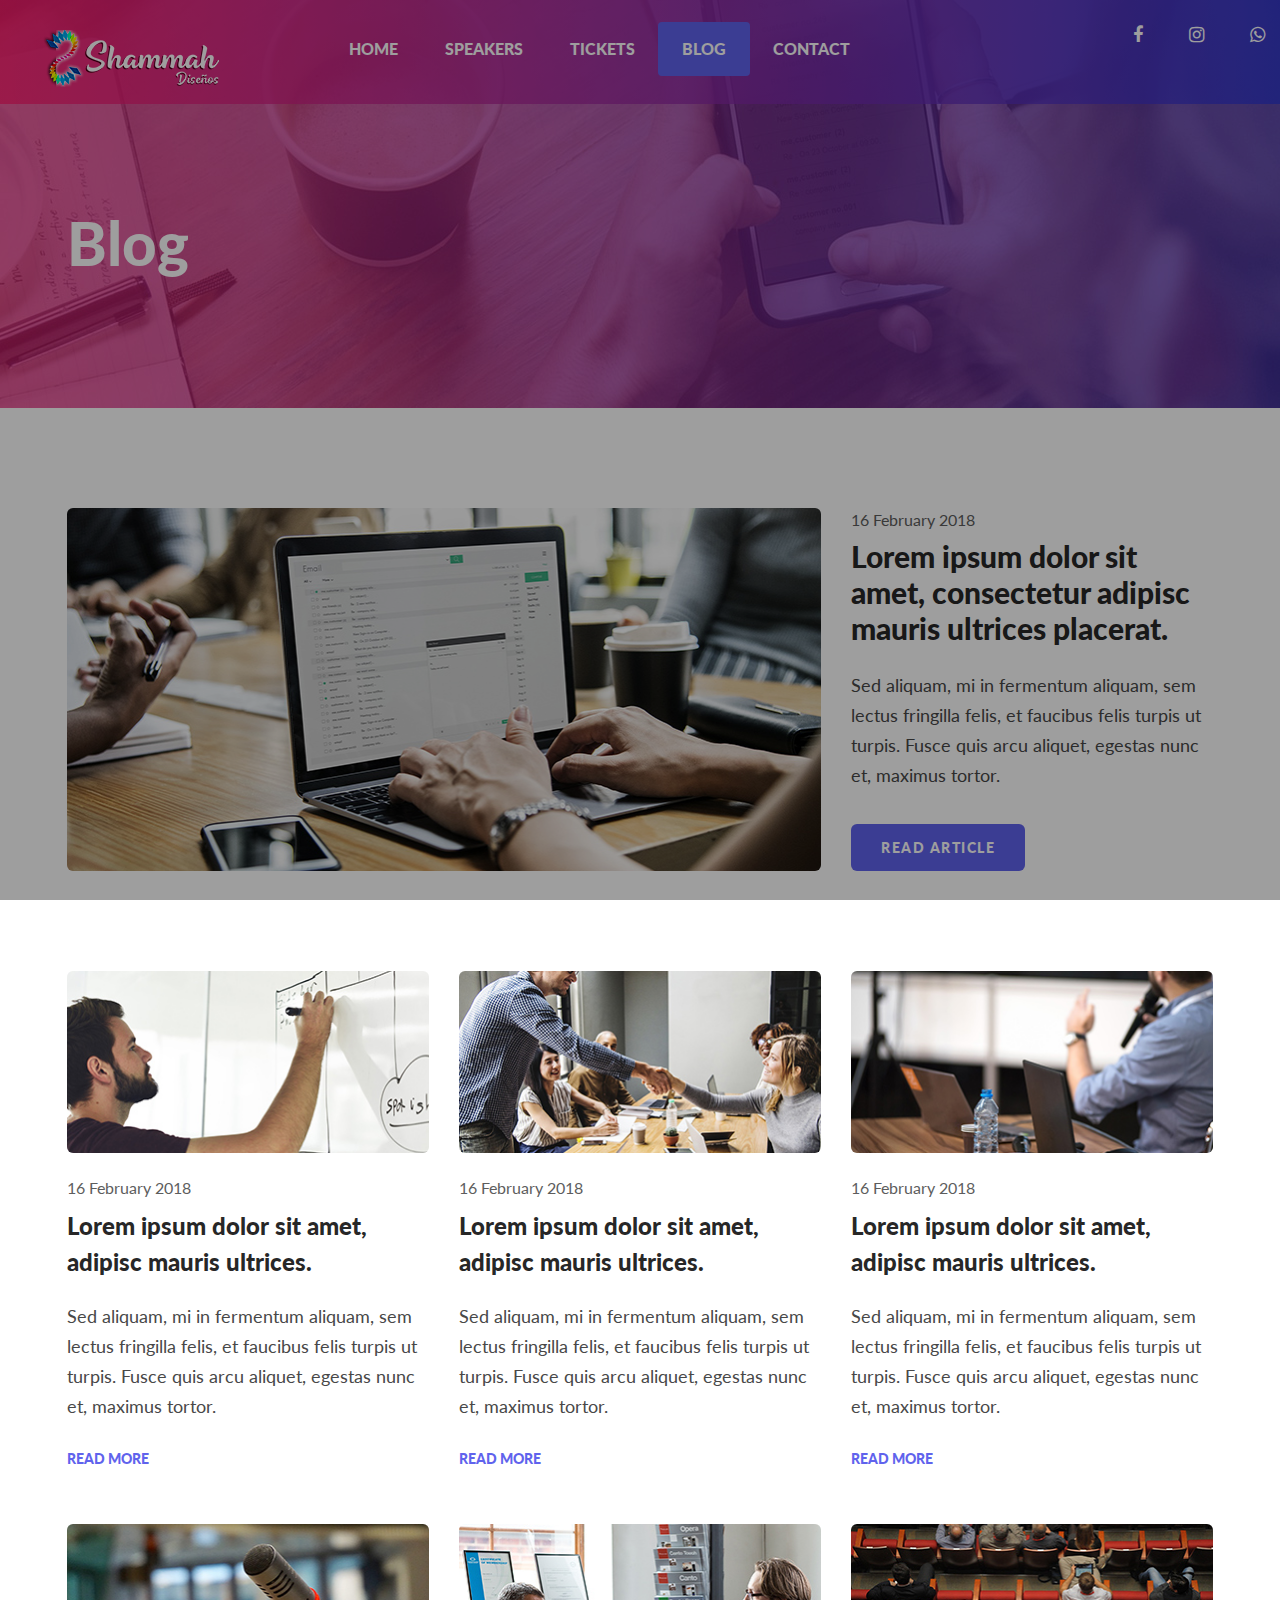
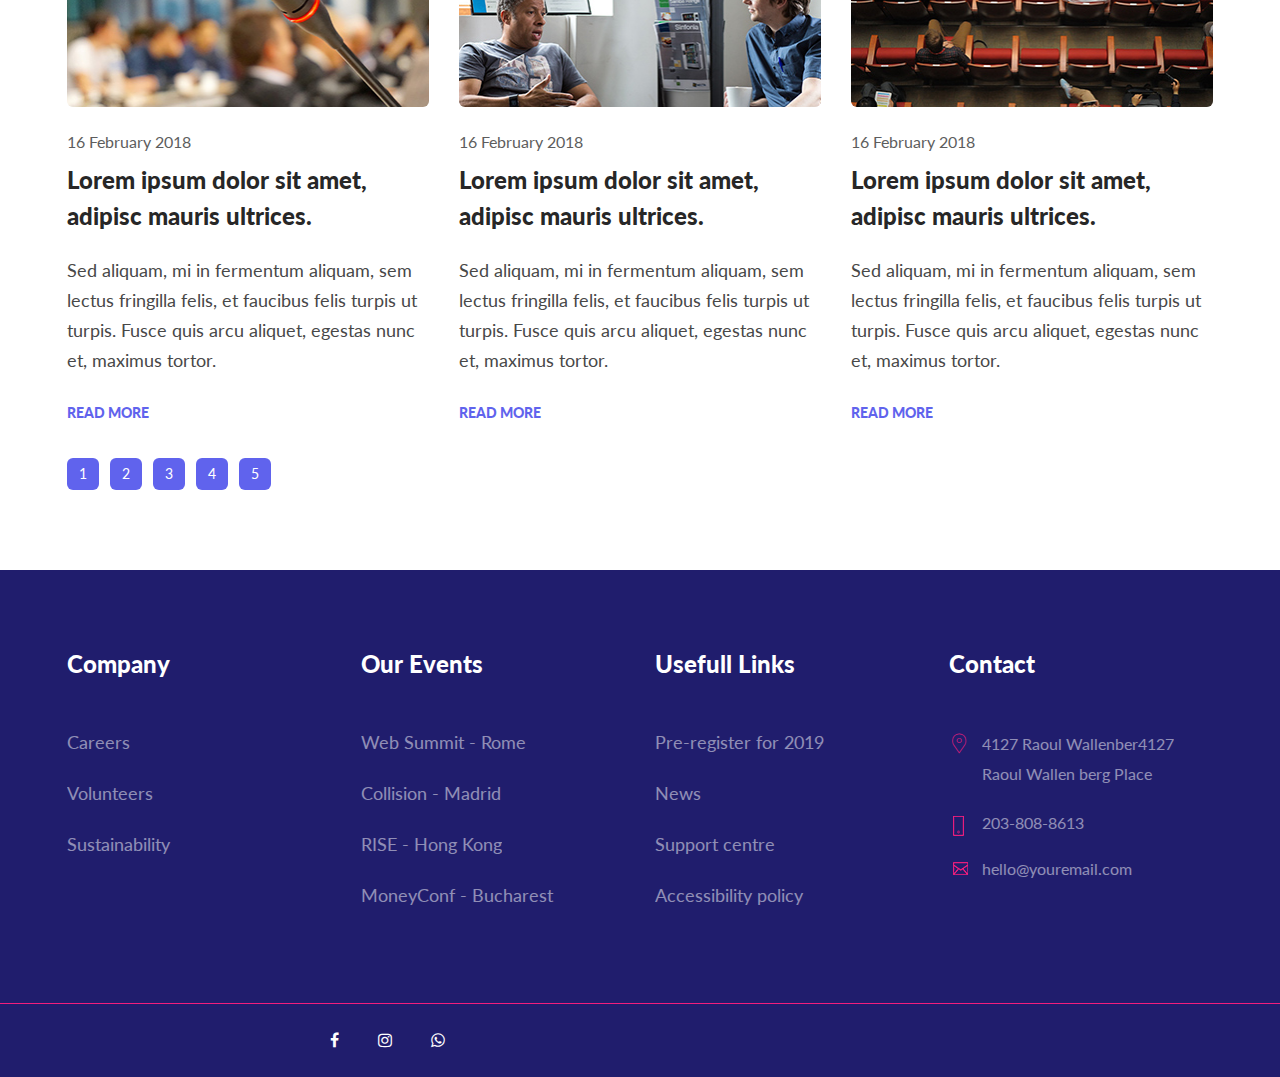
==== commit bb637815: "2 cambio a las redes sociales" ====
--- a/blog.html
+++ b/blog.html
@@ -49,12 +49,9 @@
                                 </nav>
                             </div>
                             <div class="top-social">
-                                <a href="#"><i class="fa fa-pinterest"></i></a>
-                                <a href="#"><i class="fa fa-facebook"></i></a>
-                                <a href="#"><i class="fa fa-twitter"></i></a>
-                                <a href="#"><i class="fa fa-dribbble"></i></a>
-                                <a href="#"><i class="fa fa-behance"></i></a>
-                                <a href="#" class="search-btn search-trigger"><i class="fa fa-search"></i></a>
+                              <a href="https://www.facebook.com/Dise%C3%B1os-Shammah-112416203463796/"><i class="fa fa-facebook"></i></a>
+                              <a href="#"><i class="fa fa-instagram"></i></a>
+                              <a href="https://api.whatsapp.com/send?phone=59175211028"><i class="fa fa-whatsapp"></i></a>
                             </div>
                         </div>
                         <div id="mobile-menu-wrap"></div>
@@ -280,17 +277,12 @@
                 <div class="row">
                     <div class="col-lg-12">
                         <div class="copyright-text">
-                            <div class="copyright"><!-- Link back to Colorlib can't be removed. Template is licensed under CC BY 3.0. -->
-Copyright &copy;<script>document.write(new Date().getFullYear());</script> All rights reserved | This template is made with <i class="fa fa-heart-o" aria-hidden="true"></i> by <a href="https://colorlib.com" target="_blank">Colorlib</a>
-<!-- Link back to Colorlib can't be removed. Template is licensed under CC BY 3.0. --></div>
                             <div class="footer-social">
-                                <a href="#"><i class="fa fa-pinterest"></i></a>
-                                <a href="#"><i class="fa fa-facebook"></i></a>
-                                <a href="#"><i class="fa fa-twitter"></i></a>
-                                <a href="#"><i class="fa fa-dribbble"></i></a>
-                                <a href="#"><i class="fa fa-behance"></i></a>
-                            </div>
-                            <div class="term">Terms and Conditions</div>
+                              <a href="https://www.facebook.com/Dise%C3%B1os-Shammah-112416203463796/"><i class="fa fa-facebook"></i></a>
+                              <a href="#"><i class="fa fa-instagram"></i></a>
+                              <a href="https://api.whatsapp.com/send?phone=59175211028"><i class="fa fa-whatsapp"></i></a>
+                            </div>
+                            
                         </div>
                     </div>
                 </div>
@@ -298,7 +290,7 @@
         </div>
     </footer>
     <!-- Footer End -->
-    
+
     <!-- Js Plugins -->
     <script src="js/jquery-3.3.1.min.js"></script>
     <script src="js/bootstrap.min.js"></script>
@@ -309,4 +301,4 @@
     <script src="js/main.js"></script>
 </body>
 
-</html>+</html>
